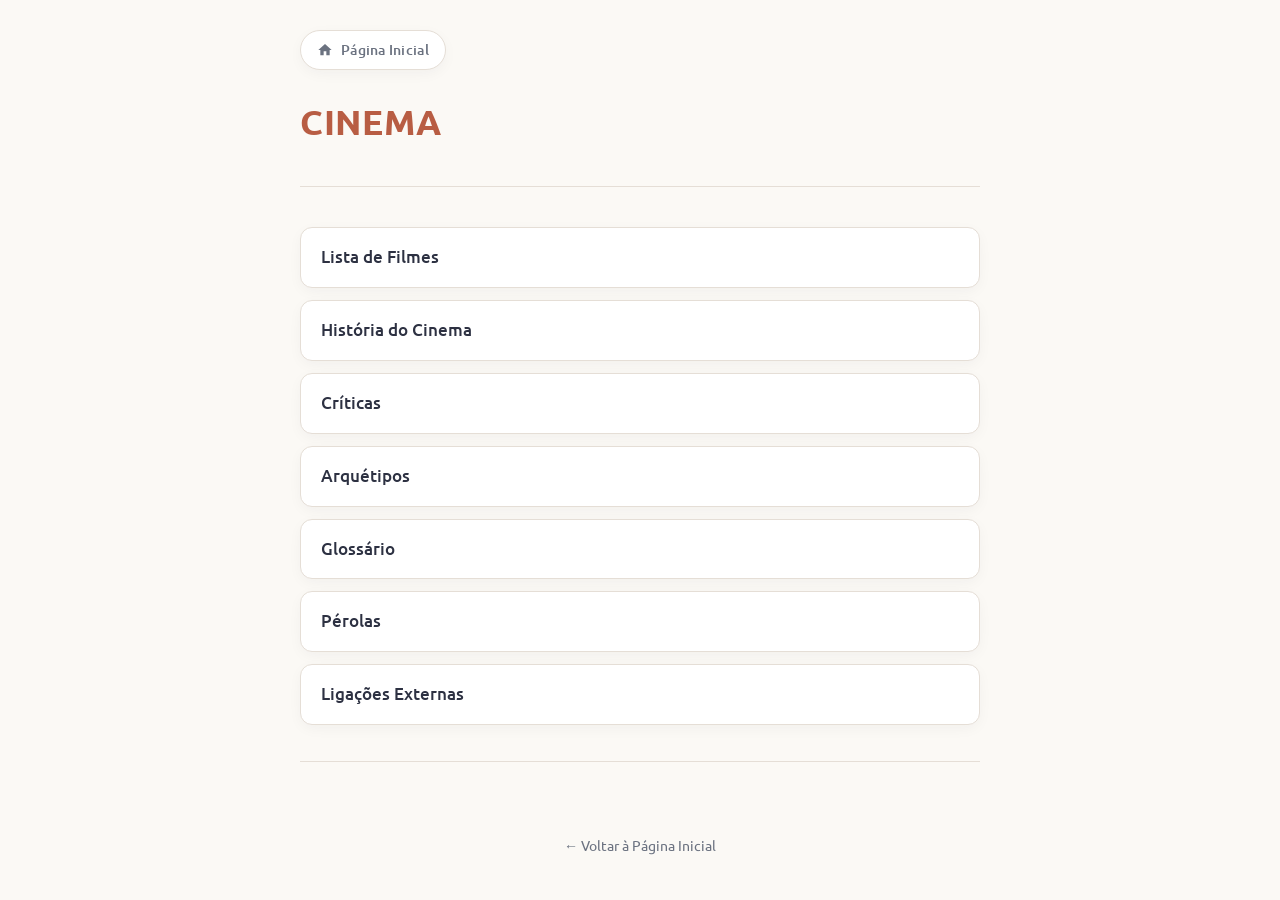
==== index.html @ c3ae9ec8 "Update links to point to new cinema URLs" ====
<!DOCTYPE html>
<html lang="pt">
<head>
  <meta charset="UTF-8">
  <meta name="viewport" content="width=device-width, initial-scale=1.0">
  <title>Cinema</title>
  
  <!-- Fonte Ubuntu do Google Fonts -->
  <link rel="preconnect" href="https://fonts.googleapis.com">
  <link rel="preconnect" href="https://fonts.gstatic.com" crossorigin>
  <link href="https://fonts.googleapis.com/css2?family=Ubuntu:ital,wght@0,400;0,500;0,700;1,400&display=swap" rel="stylesheet">

  <style>
    :root {
      /* Esquema Claro Pastel */
      --bg: #fbf9f5;                  /* Fundo suave em tom creme / off-white */
      --card-bg: #ffffff;              /* Cartões e botões a branco nítido */
      --card-border: #e5ded6;          /* Linhas divisórias em tom pastel subtil */
      --card-hover-border: #b85d43;    /* Realce com terracota pastel no hover */
      --card-hover-bg: #fdf6f3;        /* Fundo do hover com nuance avermelhada suave */
      
      --accent: #b85d43;               /* Terracota pastel suave para o título e destaques */
      --text-link: #2d3142;            /* Ardósia escuro para excelente contraste e legibilidade */
      --text-link-accent: #5a739b;     /* Azul ardósia pastel */
      --text-date: #6b7280;            /* Cinzento neutro para datas, metadados e subtítulos */
      
      --accent-glow: rgba(184, 93, 67, 0.12);
      --shadow: 0 4px 15px -2px rgba(45, 49, 66, 0.05);
    }

    * {
      box-sizing: border-box;
      margin: 0;
      padding: 0;
    }

    body {
      font-family: 'Ubuntu', -apple-system, BlinkMacSystemFont, "Segoe UI", Roboto, sans-serif;
      background-color: var(--bg);
      color: var(--text-link);
      min-height: 100vh;
      line-height: 1.6;
      padding: 30px 20px 40px;
      -webkit-font-smoothing: antialiased;
      -moz-osx-font-smoothing: grayscale;
    }

    .container {
      max-width: 680px;
      margin: 0 auto;
    }

    /* Barra Superior com o Link de Retorno */
    .top-nav {
      display: flex;
      align-items: center;
      justify-content: flex-start;
      margin-bottom: 24px;
    }

    .nav-home-btn {
      display: inline-flex;
      align-items: center;
      gap: 8px;
      padding: 8px 16px;
      background: var(--card-bg);
      border: 1px solid var(--card-border);
      border-radius: 999px;
      color: var(--text-date);
      text-decoration: none;
      font-size: 0.85rem;
      font-weight: 500;
      letter-spacing: 0.02em;
      box-shadow: var(--shadow);
      transition: all 0.2s cubic-bezier(0.4, 0, 0.2, 1);
    }

    .nav-home-btn svg {
      width: 16px;
      height: 16px;
      fill: currentColor;
      transition: transform 0.2s ease;
    }

    .nav-home-btn:hover {
      color: var(--accent);
      border-color: var(--card-hover-border);
      background-color: var(--card-hover-bg);
      transform: translateX(-2px);
      box-shadow: 0 4px 14px -2px var(--accent-glow);
    }

    .nav-home-btn:hover svg {
      transform: translateX(-2px);
    }

    header {
      margin-bottom: 40px;
      padding-bottom: 24px;
      border-bottom: 1px solid var(--card-border);
    }

    h1 {
      font-size: 2.2rem;
      font-weight: 700;
      text-transform: uppercase;
      color: var(--accent);
      margin-bottom: 12px;
      letter-spacing: 0.02em;
    }
 
    .subtitle {
      color: var(--text-date);
      font-size: 1rem;
      font-weight: 400;
    }

    .chronicles-list {
      list-style: none;
      display: flex;
      flex-direction: column;
      gap: 12px;
    }

    .chronicles-list a {
      display: flex;
      justify-content: space-between;
      align-items: center;
      padding: 16px 20px;
      background-color: var(--card-bg);
      border: 1px solid var(--card-border);
      border-radius: 12px;
      text-decoration: none;
      box-shadow: var(--shadow);
      transition: all 0.2s cubic-bezier(0.4, 0, 0.2, 1);
    }

    .chronicles-list a:hover {
      transform: translateY(-2px);
      border-color: var(--card-hover-border);
      background-color: var(--card-hover-bg);
      box-shadow: 0 8px 24px -4px var(--accent-glow);
    }

    .chronicles-list .title {
      color: var(--text-link);
      font-weight: 500;
      font-size: 1.05rem;
      transition: color 0.2s ease;
    }

    .chronicles-list a:hover .title {
      color: var(--accent);
    }

    .chronicles-list .date {
      color: var(--text-date);
      font-size: 0.9rem;
      font-weight: 400;
      white-space: nowrap;
      margin-left: 16px;
    }

    /* Paginação */
    .pagination {
      display: flex;
      justify-content: center;
      align-items: center;
      gap: 8px;
      margin-top: 36px;
      padding-top: 20px;
      border-top: 1px solid var(--card-border);
    }

    .page-btn {
      background-color: var(--card-bg);
      border: 1px solid var(--card-border);
      color: var(--text-link);
      padding: 7px 14px;
      font-size: 0.9rem;
      border-radius: 8px;
      cursor: pointer;
      font-family: inherit;
      box-shadow: var(--shadow);
      transition: all 0.2s ease;
    }

    .page-btn:hover:not(:disabled) {
      border-color: var(--card-hover-border);
      background-color: var(--card-hover-bg);
      color: var(--accent);
    }

    .page-btn.active {
      background-color: var(--card-hover-bg);
      border-color: var(--accent);
      color: var(--accent);
      font-weight: 700;
    }

    .page-btn:disabled {
      opacity: 0.4;
      cursor: default;
      box-shadow: none;
    }

    footer {
      text-align: center;
      margin-top: 30px;
      padding-top: 20px;
    }

    .footer-home-btn {
      display: inline-flex;
      align-items: center;
      gap: 6px;
      text-decoration: none;
      color: var(--text-date);
      font-size: 0.88rem;
      transition: all 0.2s ease;
    }

    .footer-home-btn:hover {
      color: var(--accent);
    }
  </style>
</head>
<body>

  <main class="container">
    
    <!-- Botão no Início -->
    <nav class="top-nav" aria-label="Navegação Superior">
      <a href="https://joaquim-capitao.github.io/" class="nav-home-btn">
        <svg viewBox="0 0 24 24" aria-hidden="true">
          <path d="M10 20v-6h4v6h5v-8h3L12 3 2 12h3v8z"/>
        </svg>
        <span>Página Inicial</span>
      </a>
    </nav>

    <header>
      <h1 id="cinema">Cinema</h1>
    </header>
    
    <ul class="chronicles-list" id="chronicles-list">
      <li><a href="https://joaquim-capitao.github.io/cinema/lista-de-filmes"><span class="title">Lista de Filmes</span></a></li>
      <li><a href="https://joaquim-capitao.github.io/cinema/historia"><span class="title">História do Cinema</span></a></li>
      <li><a href="https://joaquim-capitao.github.io/cinema/criticas"><span class="title">Críticas</span></a></li>
      <li><a href="https://joaquim-capitao.github.io/cinema/arquetipos"><span class="title">Arquétipos</span></a></li>
      <li><a href="https://joaquim-capitao.github.io/cinema/glossario"><span class="title">Glossário</span></a></li>
      <li><a href="https://joaquim-capitao.github.io/cinema/perolas"><span class="title">Pérolas</span></a></li>
      <li><a href="https://joaquim-capitao.github.io/cinema/links-externos"><span class="title">Ligações Externas</span></a></li>
    </ul>

    <!-- Navegação de Páginas -->
    <nav class="pagination" id="pagination" aria-label="Navegação das crónicas"></nav>

    <footer>
      <a href="https://joaquim-capitao.github.io/" class="footer-home-btn" title="Página Inicial">
        <span>← Voltar à Página Inicial</span>
      </a>
    </footer>

  </main>

  <script>
    const ITEMS_PER_PAGE = 100;
    const list = document.getElementById('chronicles-list');
    const items = Array.from(list.children);
    const paginationContainer = document.getElementById('pagination');
    const totalPages = Math.ceil(items.length / ITEMS_PER_PAGE);

    function showPage(page) {
      const start = (page - 1) * ITEMS_PER_PAGE;
      const end = start + ITEMS_PER_PAGE;

      items.forEach((item, index) => {
        item.style.display = (index >= start && index < end) ? '' : 'none';
      });

      renderPagination(page);
    }

    function renderPagination(currentPage) {
      if (totalPages <= 1) {
        paginationContainer.innerHTML = '';
        return;
      }

      paginationContainer.innerHTML = '';

      // Botão Anterior
      const prevBtn = document.createElement('button');
      prevBtn.className = 'page-btn';
      prevBtn.textContent = '← Anterior';
      prevBtn.disabled = currentPage === 1;
      prevBtn.onclick = () => {
        showPage(currentPage - 1);
        window.scrollTo({ top: 0, behavior: 'smooth' });
      };
      paginationContainer.appendChild(prevBtn);

      // Botões numéricos
      for (let i = 1; i <= totalPages; i++) {
        const numBtn = document.createElement('button');
        numBtn.className = 'page-btn' + (i === currentPage ? ' active' : '');
        numBtn.textContent = i;
        numBtn.onclick = () => {
          showPage(i);
          window.scrollTo({ top: 0, behavior: 'smooth' });
        };
        paginationContainer.appendChild(numBtn);
      }

      // Botão Seguinte
      const nextBtn = document.createElement('button');
      nextBtn.className = 'page-btn';
      nextBtn.textContent = 'Seguinte →';
      nextBtn.disabled = currentPage === totalPages;
      nextBtn.onclick = () => {
        showPage(currentPage + 1);
        window.scrollTo({ top: 0, behavior: 'smooth' });
      };
      paginationContainer.appendChild(nextBtn);
    }

    // Inicialização na primeira página
    showPage(1);
  </script>

</body>
</html>
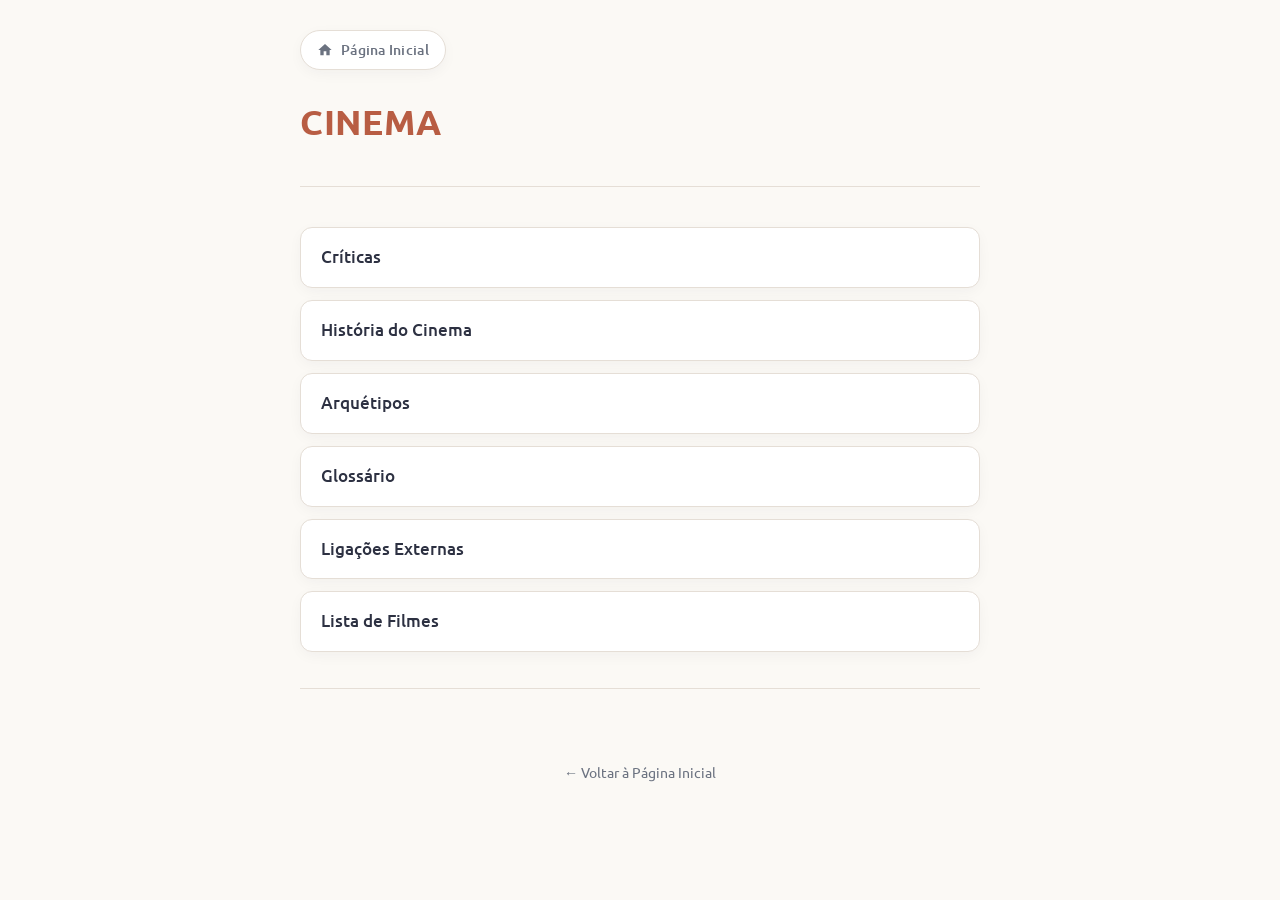
==== commit a663cab7: "Reorder list items in the chronicles list" ====
--- a/index.html
+++ b/index.html
@@ -244,13 +244,13 @@
     </header>
     
     <ul class="chronicles-list" id="chronicles-list">
-      <li><a href="https://joaquim-capitao.github.io/cinema/lista-de-filmes"><span class="title">Lista de Filmes</span></a></li>
+      <li><a href="https://joaquim-capitao.github.io/cinema/criticas"><span class="title">Críticas</span></a></li>
       <li><a href="https://joaquim-capitao.github.io/cinema/historia"><span class="title">História do Cinema</span></a></li>
-      <li><a href="https://joaquim-capitao.github.io/cinema/criticas"><span class="title">Críticas</span></a></li>
       <li><a href="https://joaquim-capitao.github.io/cinema/arquetipos"><span class="title">Arquétipos</span></a></li>
       <li><a href="https://joaquim-capitao.github.io/cinema/glossario"><span class="title">Glossário</span></a></li>
-      <li><a href="https://joaquim-capitao.github.io/cinema/perolas"><span class="title">Pérolas</span></a></li>
       <li><a href="https://joaquim-capitao.github.io/cinema/links-externos"><span class="title">Ligações Externas</span></a></li>
+      <li><a href="https://joaquim-capitao.github.io/cinema/lista-de-filmes"><span class="title">Lista de Filmes</span></a></li>
+
     </ul>
 
     <!-- Navegação de Páginas -->
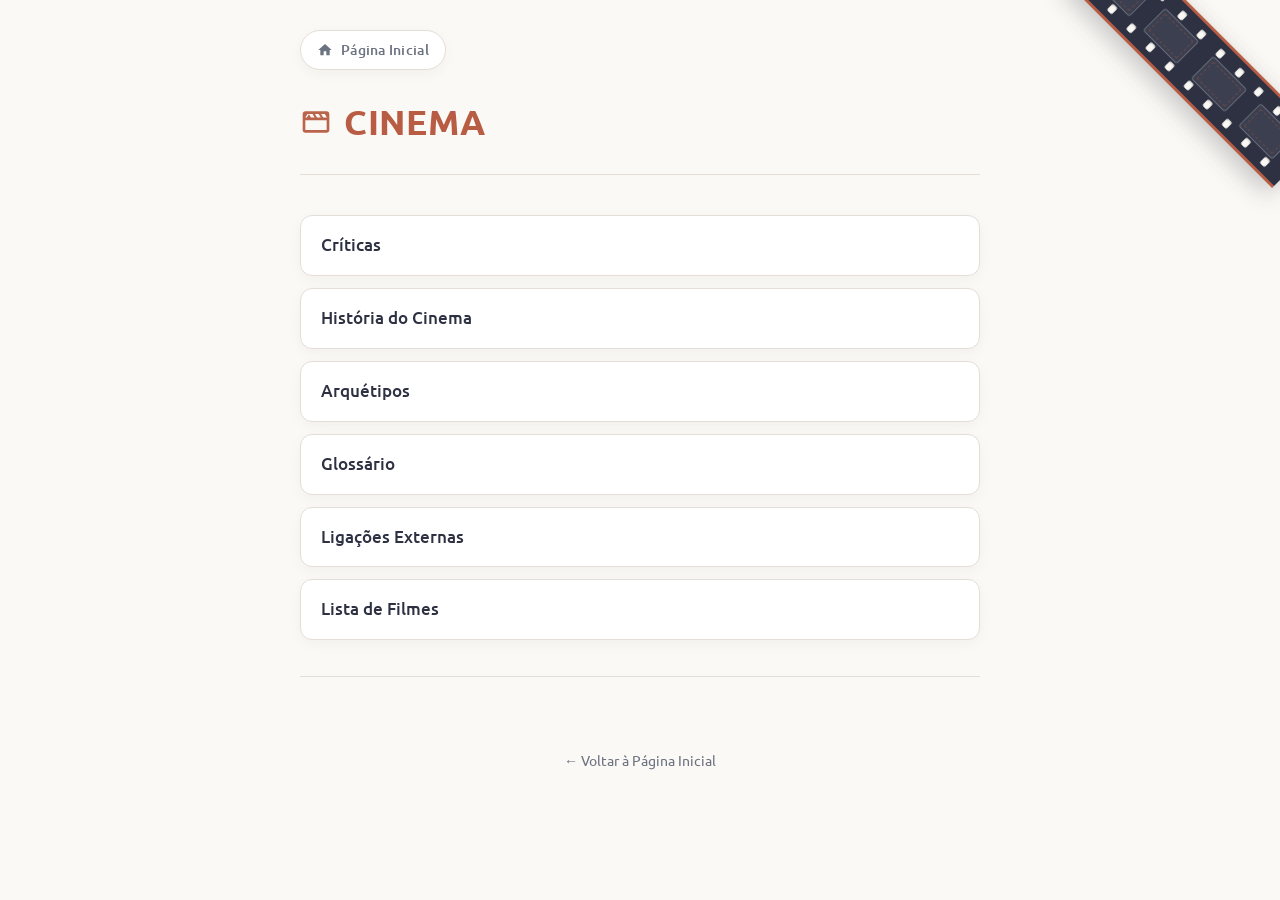
==== commit b02e84b2: "Enhance visual design with film elements Added film corner ribbon and film sprockets sections to enh" ====
--- a/index.html
+++ b/index.html
@@ -43,11 +43,77 @@
       padding: 30px 20px 40px;
       -webkit-font-smoothing: antialiased;
       -moz-osx-font-smoothing: grayscale;
-    }
+      position: relative;
+      overflow-x: hidden;
+    }
+
+    /* ===== Fita de Película de Cinema no Canto (Maior e Escura) ===== */
+    .film-corner-ribbon {
+      position: fixed;
+      top: 24px;
+      right: -60px;
+      width: 290px;
+      height: 72px;
+      background-color: var(--text-link); /* Tom ardósia escuro da própria paleta */
+      border-top: 3px solid var(--accent);
+      border-bottom: 3px solid var(--accent);
+      box-shadow: 0 8px 24px rgba(45, 49, 66, 0.28);
+      transform: rotate(45deg);
+      pointer-events: none;
+      z-index: 999;
+      display: flex;
+      flex-direction: column;
+      justify-content: space-between;
+      padding: 6px 0;
+    }
+
+    /* Linhas de furos de tração (perfurações de 35mm) */
+    .film-sprockets {
+      display: flex;
+      justify-content: space-evenly;
+      width: 100%;
+      height: 9px;
+    }
+
+    .film-sprockets span {
+      width: 7px;
+      height: 9px;
+      background-color: var(--bg); /* Recorte na cor do fundo */
+      border-radius: 2px;
+      box-shadow: inset 0 1px 2px rgba(0, 0, 0, 0.2);
+    }
+
+    /* Fotogramas centrais da película */
+    .film-frames {
+      display: flex;
+      justify-content: space-evenly;
+      align-items: center;
+      height: 34px;
+    }
+
+    .film-frames span {
+      width: 48px;
+      height: 32px;
+      background: rgba(255, 255, 255, 0.07);
+      border: 1.5px solid rgba(255, 255, 255, 0.22);
+      border-radius: 3px;
+      position: relative;
+    }
+
+    /* Linha divisória subtil entre fotogramas */
+    .film-frames span::after {
+      content: '';
+      position: absolute;
+      inset: 3px;
+      border: 1px dashed rgba(184, 93, 67, 0.35);
+      border-radius: 1px;
+    }
+    /* ============================================================== */
 
     .container {
       max-width: 680px;
       margin: 0 auto;
+      position: relative;
     }
 
     /* Barra Superior com o Link de Retorno */
@@ -100,12 +166,24 @@
       border-bottom: 1px solid var(--card-border);
     }
 
+    .title-wrapper {
+      display: flex;
+      align-items: center;
+      gap: 12px;
+    }
+
+    .title-wrapper svg {
+      width: 32px;
+      height: 32px;
+      fill: var(--accent);
+      opacity: 0.95;
+    }
+
     h1 {
       font-size: 2.2rem;
       font-weight: 700;
       text-transform: uppercase;
       color: var(--accent);
-      margin-bottom: 12px;
       letter-spacing: 0.02em;
     }
  
@@ -227,6 +305,19 @@
 </head>
 <body>
 
+  <!-- Fita de Película no Canto (Mais Larga e Escura) -->
+  <aside class="film-corner-ribbon" aria-hidden="true">
+    <div class="film-sprockets">
+      <span></span><span></span><span></span><span></span><span></span><span></span><span></span><span></span><span></span><span></span>
+    </div>
+    <div class="film-frames">
+      <span></span><span></span><span></span><span></span>
+    </div>
+    <div class="film-sprockets">
+      <span></span><span></span><span></span><span></span><span></span><span></span><span></span><span></span><span></span><span></span>
+    </div>
+  </aside>
+
   <main class="container">
     
     <!-- Botão no Início -->
@@ -240,7 +331,12 @@
     </nav>
 
     <header>
-      <h1 id="cinema">Cinema</h1>
+      <div class="title-wrapper">
+        <svg viewBox="0 0 24 24" aria-hidden="true">
+          <path d="M20 4H4c-1.1 0-1.99.9-1.99 2L2 18c0 1.1.9 2 2 2h16c1.1 0 2-.9 2-2V6c0-1.1-.9-2-2-2zm-1.4 2l1.6 2.7H17.4l-1.6-2.7h2.8zM14 6l1.6 2.7H12.8L11.2 6H14zm-4.6 0l1.6 2.7H8.2L6.6 6h2.8zM4 8.7L5.6 6h1.2L5.2 8.7H4zm16 9.3H4v-7.3h16V18z"/>
+        </svg>
+        <h1 id="cinema">Cinema</h1>
+      </div>
     </header>
     
     <ul class="chronicles-list" id="chronicles-list">
@@ -250,7 +346,6 @@
       <li><a href="https://joaquim-capitao.github.io/cinema/glossario"><span class="title">Glossário</span></a></li>
       <li><a href="https://joaquim-capitao.github.io/cinema/links-externos"><span class="title">Ligações Externas</span></a></li>
       <li><a href="https://joaquim-capitao.github.io/cinema/lista-de-filmes"><span class="title">Lista de Filmes</span></a></li>
-
     </ul>
 
     <!-- Navegação de Páginas -->
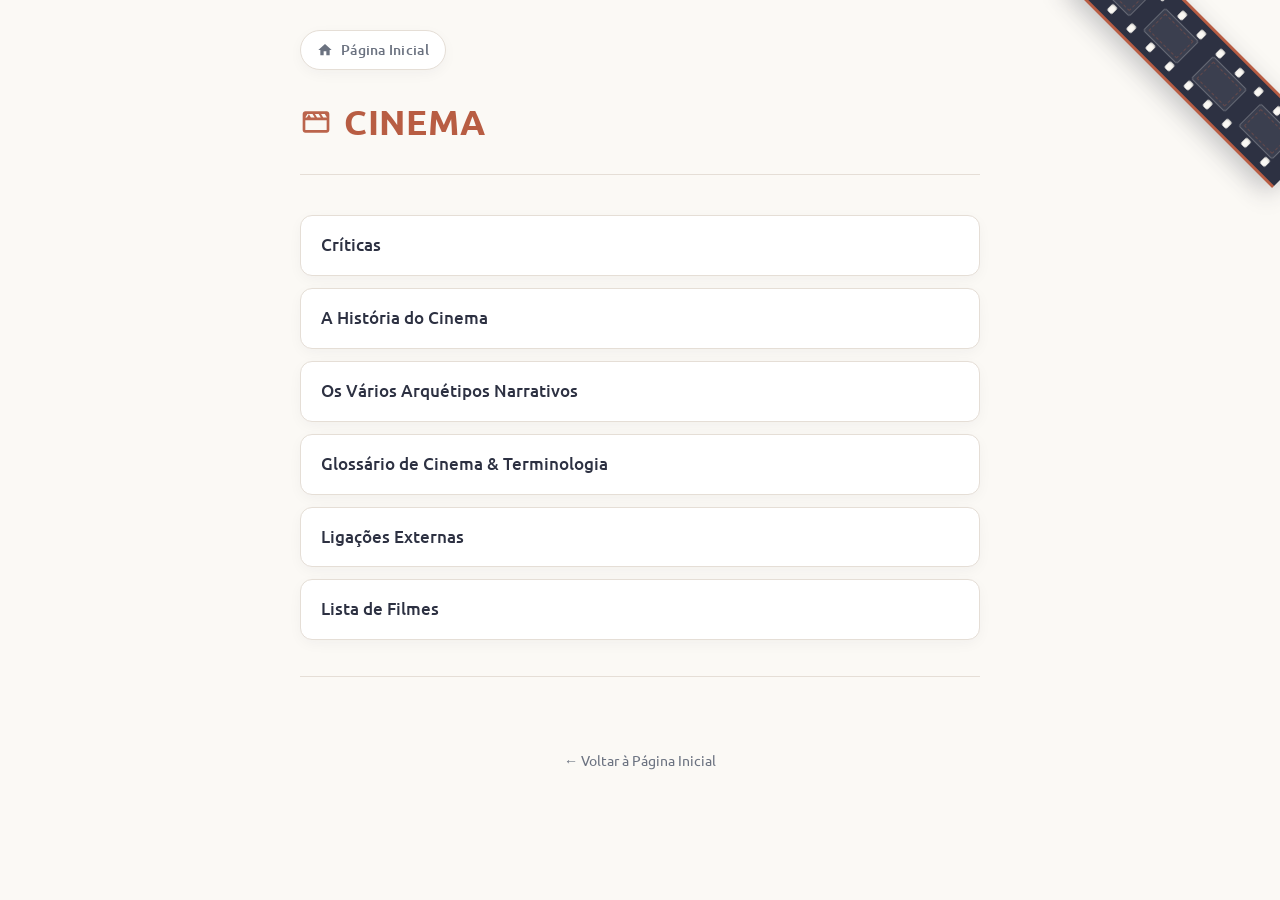
==== commit 3aa6697a: "Update index.html" ====
--- a/index.html
+++ b/index.html
@@ -341,9 +341,9 @@
     
     <ul class="chronicles-list" id="chronicles-list">
       <li><a href="https://joaquim-capitao.github.io/cinema/criticas"><span class="title">Críticas</span></a></li>
-      <li><a href="https://joaquim-capitao.github.io/cinema/historia"><span class="title">História do Cinema</span></a></li>
-      <li><a href="https://joaquim-capitao.github.io/cinema/arquetipos"><span class="title">Arquétipos</span></a></li>
-      <li><a href="https://joaquim-capitao.github.io/cinema/glossario"><span class="title">Glossário</span></a></li>
+      <li><a href="https://joaquim-capitao.github.io/cinema/historia"><span class="title">A História do Cinema</span></a></li>
+      <li><a href="https://joaquim-capitao.github.io/cinema/arquetipos"><span class="title">Os Vários Arquétipos Narrativos</span></a></li>
+      <li><a href="https://joaquim-capitao.github.io/cinema/glossario"><span class="title">Glossário de Cinema & Terminologia</span></a></li>
       <li><a href="https://joaquim-capitao.github.io/cinema/links-externos"><span class="title">Ligações Externas</span></a></li>
       <li><a href="https://joaquim-capitao.github.io/cinema/lista-de-filmes"><span class="title">Lista de Filmes</span></a></li>
     </ul>
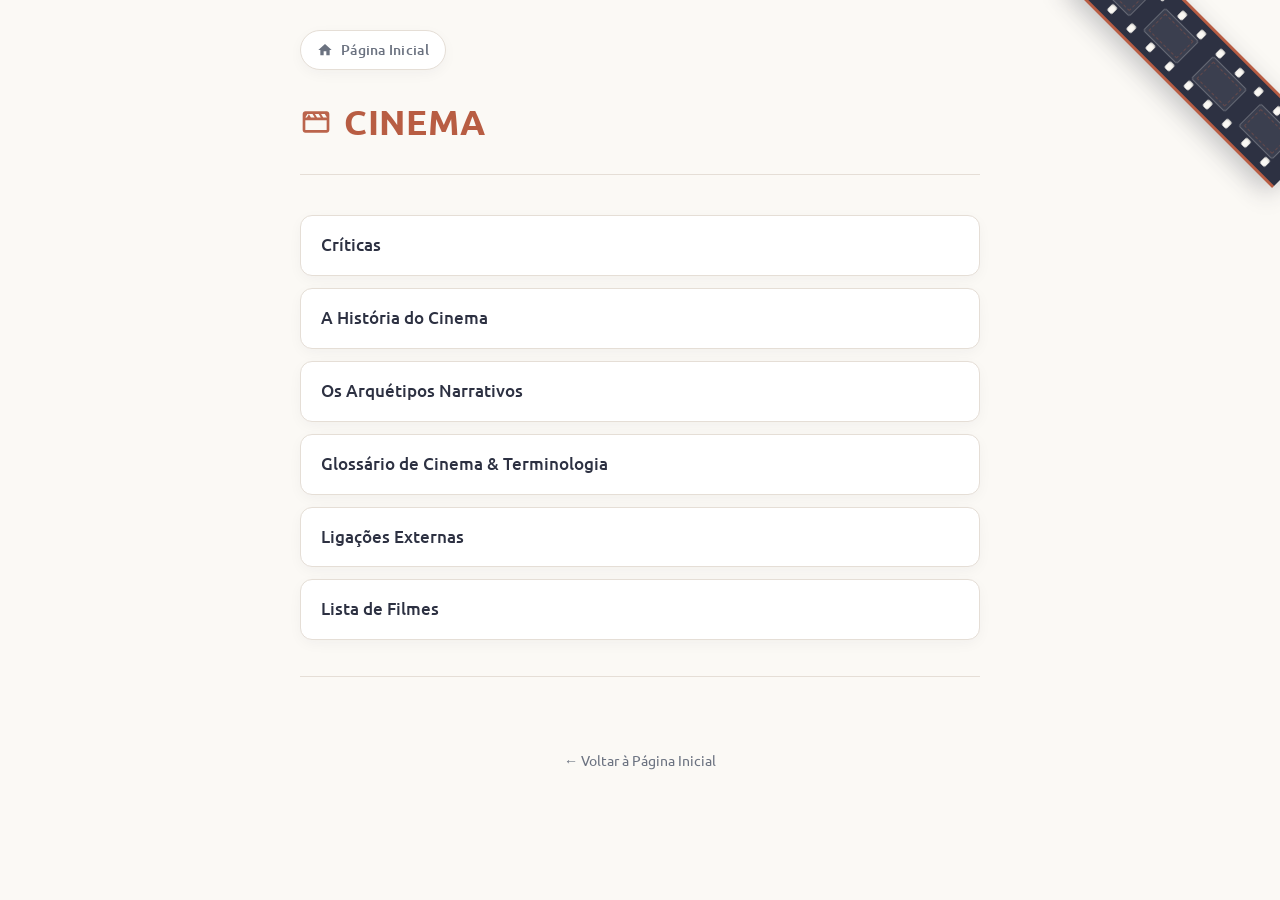
==== commit 3286ce01: "Update list item title for narrative archetypes" ====
--- a/index.html
+++ b/index.html
@@ -342,7 +342,7 @@
     <ul class="chronicles-list" id="chronicles-list">
       <li><a href="https://joaquim-capitao.github.io/cinema/criticas"><span class="title">Críticas</span></a></li>
       <li><a href="https://joaquim-capitao.github.io/cinema/historia"><span class="title">A História do Cinema</span></a></li>
-      <li><a href="https://joaquim-capitao.github.io/cinema/arquetipos"><span class="title">Os Vários Arquétipos Narrativos</span></a></li>
+      <li><a href="https://joaquim-capitao.github.io/cinema/arquetipos"><span class="title">Os Arquétipos Narrativos</span></a></li>
       <li><a href="https://joaquim-capitao.github.io/cinema/glossario"><span class="title">Glossário de Cinema & Terminologia</span></a></li>
       <li><a href="https://joaquim-capitao.github.io/cinema/links-externos"><span class="title">Ligações Externas</span></a></li>
       <li><a href="https://joaquim-capitao.github.io/cinema/lista-de-filmes"><span class="title">Lista de Filmes</span></a></li>
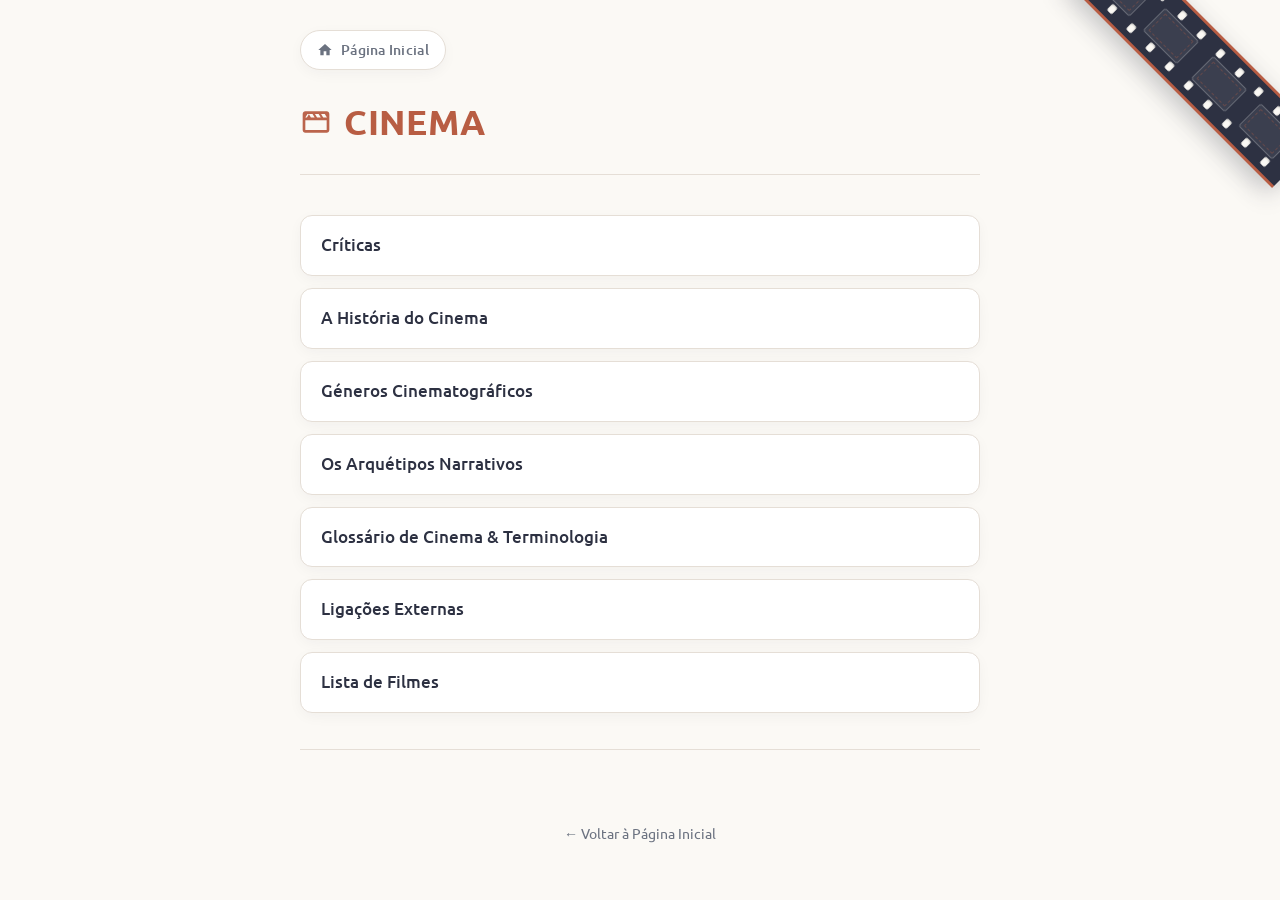
==== commit 7aa7ac58: "Add 'Géneros Cinematográficos' link to the list" ====
--- a/index.html
+++ b/index.html
@@ -342,6 +342,7 @@
     <ul class="chronicles-list" id="chronicles-list">
       <li><a href="https://joaquim-capitao.github.io/cinema/criticas"><span class="title">Críticas</span></a></li>
       <li><a href="https://joaquim-capitao.github.io/cinema/historia"><span class="title">A História do Cinema</span></a></li>
+      <li><a href="https://joaquim-capitao.github.io/cinema/generos"><span class="title">Géneros Cinematográficos</span></a></li>
       <li><a href="https://joaquim-capitao.github.io/cinema/arquetipos"><span class="title">Os Arquétipos Narrativos</span></a></li>
       <li><a href="https://joaquim-capitao.github.io/cinema/glossario"><span class="title">Glossário de Cinema & Terminologia</span></a></li>
       <li><a href="https://joaquim-capitao.github.io/cinema/links-externos"><span class="title">Ligações Externas</span></a></li>
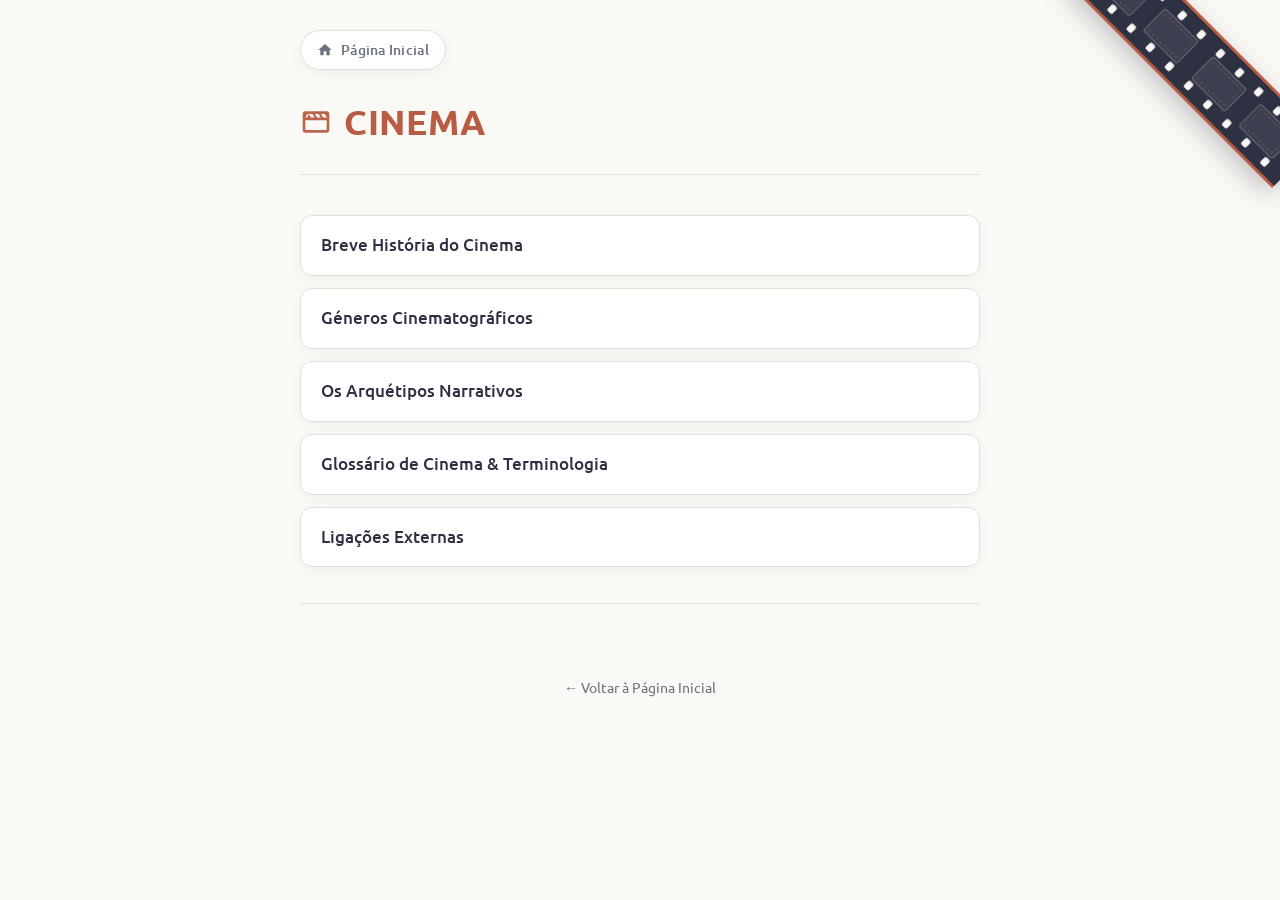
==== commit d555568e: "Update link text for cinema history" ====
--- a/index.html
+++ b/index.html
@@ -340,13 +340,11 @@
     </header>
     
     <ul class="chronicles-list" id="chronicles-list">
-      <li><a href="https://joaquim-capitao.github.io/cinema/criticas"><span class="title">Críticas</span></a></li>
-      <li><a href="https://joaquim-capitao.github.io/cinema/historia"><span class="title">A História do Cinema</span></a></li>
+      <li><a href="https://joaquim-capitao.github.io/cinema/historia"><span class="title">Breve História do Cinema</span></a></li>
       <li><a href="https://joaquim-capitao.github.io/cinema/generos"><span class="title">Géneros Cinematográficos</span></a></li>
       <li><a href="https://joaquim-capitao.github.io/cinema/arquetipos"><span class="title">Os Arquétipos Narrativos</span></a></li>
       <li><a href="https://joaquim-capitao.github.io/cinema/glossario"><span class="title">Glossário de Cinema & Terminologia</span></a></li>
       <li><a href="https://joaquim-capitao.github.io/cinema/links-externos"><span class="title">Ligações Externas</span></a></li>
-      <li><a href="https://joaquim-capitao.github.io/cinema/lista-de-filmes"><span class="title">Lista de Filmes</span></a></li>
     </ul>
 
     <!-- Navegação de Páginas -->
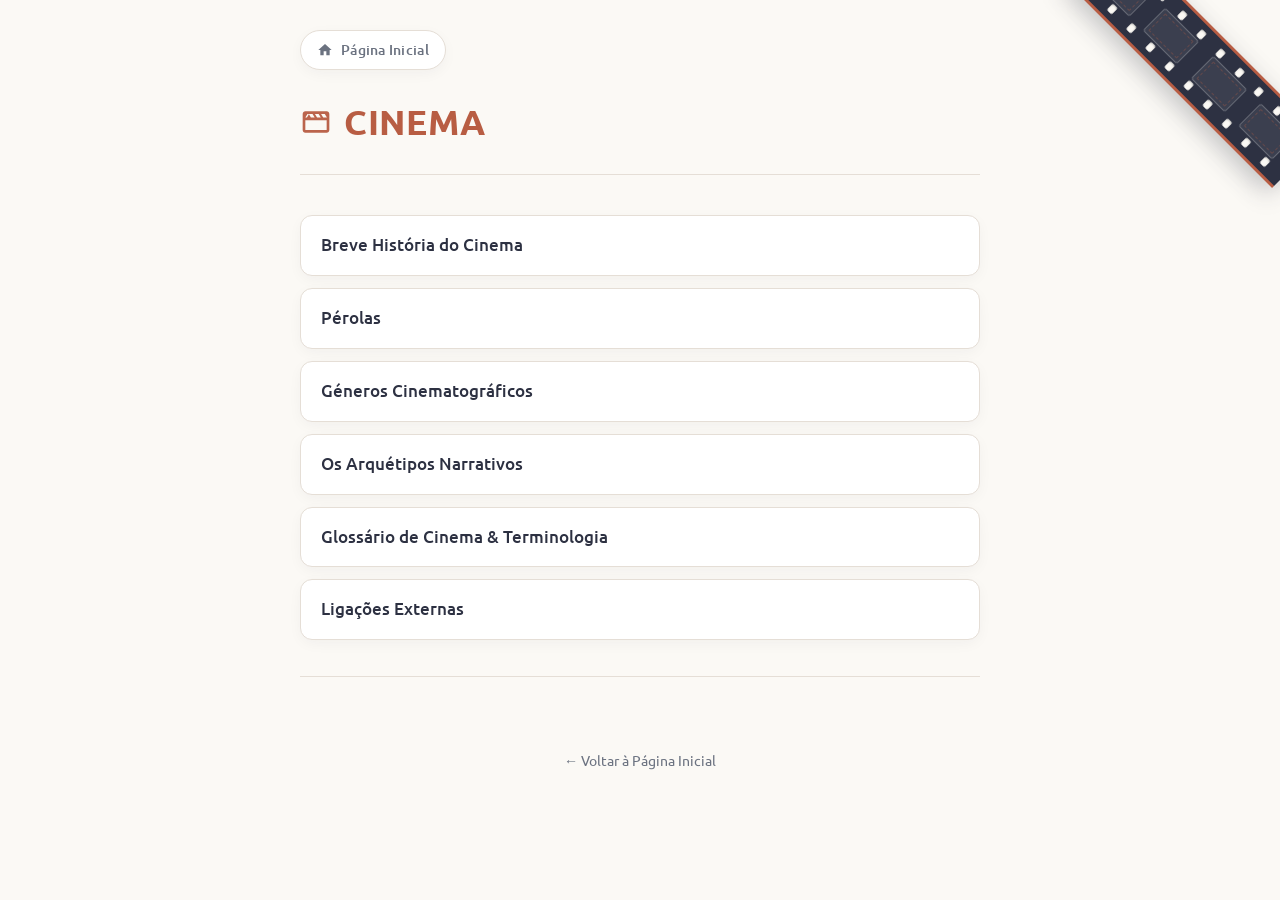
==== commit 13590bc3: "Add link to Pérolas in the chronicles list" ====
--- a/index.html
+++ b/index.html
@@ -341,6 +341,7 @@
     
     <ul class="chronicles-list" id="chronicles-list">
       <li><a href="https://joaquim-capitao.github.io/cinema/historia"><span class="title">Breve História do Cinema</span></a></li>
+      <li><a href="https://joaquim-capitao.github.io/cinema/perolas"><span class="title">Pérolas</span></a></li>      
       <li><a href="https://joaquim-capitao.github.io/cinema/generos"><span class="title">Géneros Cinematográficos</span></a></li>
       <li><a href="https://joaquim-capitao.github.io/cinema/arquetipos"><span class="title">Os Arquétipos Narrativos</span></a></li>
       <li><a href="https://joaquim-capitao.github.io/cinema/glossario"><span class="title">Glossário de Cinema & Terminologia</span></a></li>
